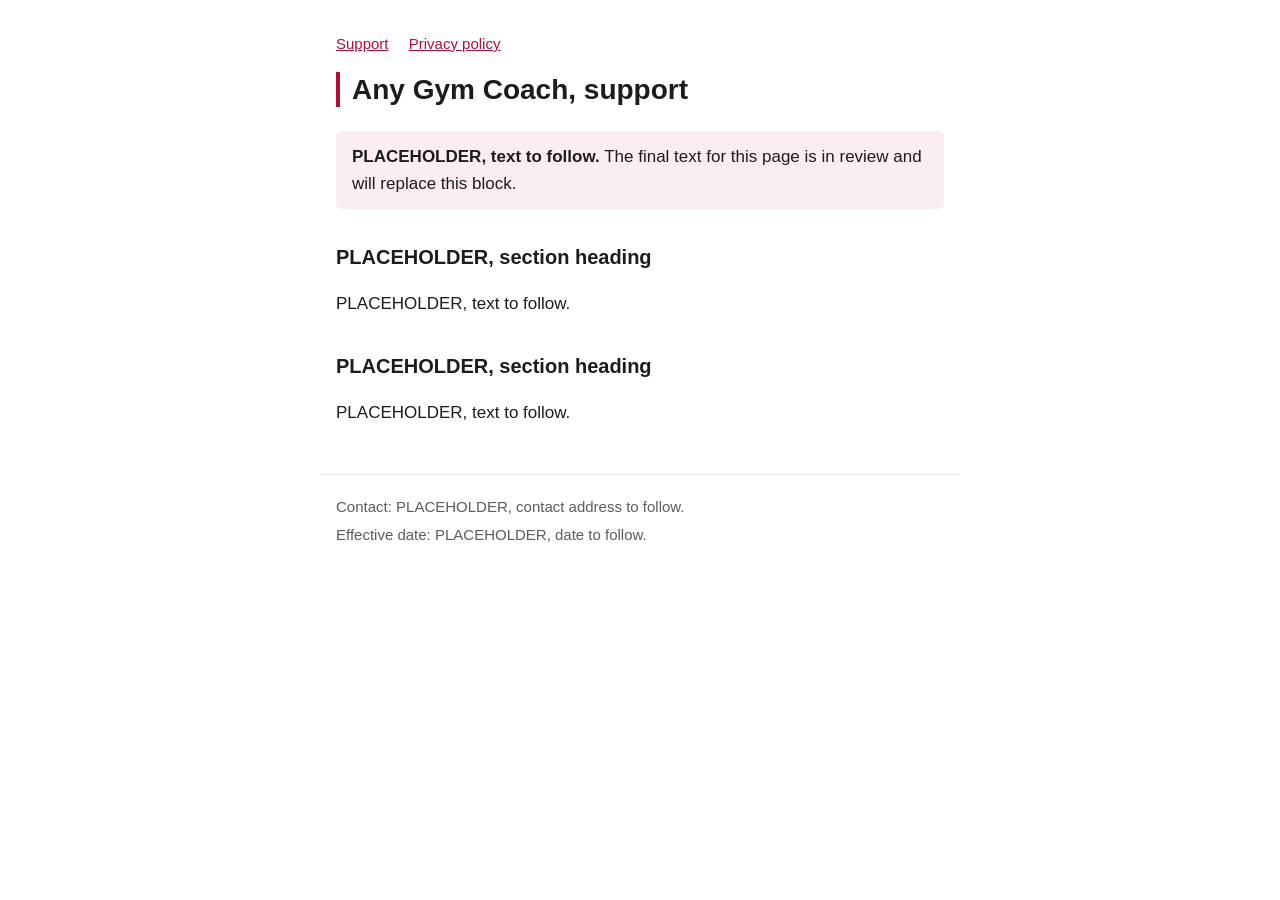
==== index.html @ a0c2c73c "Add static support and privacy page shell for Any Gym Coach Two placeholder pages (support and priva" ====
<!doctype html>
<html lang="en-GB">
<head>
<meta charset="utf-8">
<meta name="viewport" content="width=device-width, initial-scale=1">
<meta name="referrer" content="no-referrer">
<meta http-equiv="Content-Security-Policy" content="default-src 'none'; style-src 'self'; img-src 'self'; base-uri 'none'; form-action 'none'">
<title>Any Gym Coach, support</title>
<link rel="stylesheet" href="styles.css">
</head>
<body>
<header>
<nav aria-label="Site">
<a href="index.html" aria-current="page">Support</a>
<a href="privacy.html">Privacy policy</a>
</nav>
</header>
<main>
<h1>Any Gym Coach, support</h1>
<p class="placeholder"><strong>PLACEHOLDER, text to follow.</strong> The final text for this page is in review and will replace this block.</p>
<h2>PLACEHOLDER, section heading</h2>
<p>PLACEHOLDER, text to follow.</p>
<h2>PLACEHOLDER, section heading</h2>
<p>PLACEHOLDER, text to follow.</p>
</main>
<footer>
<p>Contact: PLACEHOLDER, contact address to follow.</p>
<p>Effective date: PLACEHOLDER, date to follow.</p>
</footer>
</body>
</html>
---- styles.css ----
:root {
  color-scheme: light dark;
  --bg: #ffffff;
  --text: #1c1c1e;
  --muted: #5b5b60;
  --rule: #e2e2e6;
  --accent: #b80b3a;
  --note-bg: #fbeef1;
}
@media (prefers-color-scheme: dark) {
  :root {
    --bg: #111113;
    --text: #f2f2f5;
    --muted: #a6a6ad;
    --rule: #2c2c30;
    --accent: #ff5c85;
    --note-bg: #2a1219;
  }
}
* { box-sizing: border-box; }
html { -webkit-text-size-adjust: 100%; }
body {
  margin: 0;
  background: var(--bg);
  color: var(--text);
  font-family: -apple-system, BlinkMacSystemFont, "Segoe UI", Roboto, "Helvetica Neue", Arial, sans-serif;
  font-size: 1.0625rem;
  line-height: 1.6;
}
header, main, footer {
  max-width: 40rem;
  margin: 0 auto;
  padding: 0 1rem;
}
header { padding-top: 2rem; }
nav { font-size: 0.9375rem; }
nav a { margin-right: 1rem; }
h1 {
  font-size: 1.75rem;
  line-height: 1.25;
  margin: 1rem 0 1.5rem;
  border-left: 4px solid var(--accent);
  padding-left: 0.75rem;
}
h2 { font-size: 1.25rem; margin-top: 2rem; }
a { color: var(--accent); }
a:focus-visible { outline: 2px solid var(--accent); outline-offset: 2px; }
.placeholder {
  background: var(--note-bg);
  border-radius: 6px;
  padding: 0.75rem 1rem;
}
footer {
  margin-top: 3rem;
  padding-top: 1rem;
  padding-bottom: 2rem;
  border-top: 1px solid var(--rule);
  color: var(--muted);
  font-size: 0.9375rem;
}
footer p { margin: 0.25rem 0; }
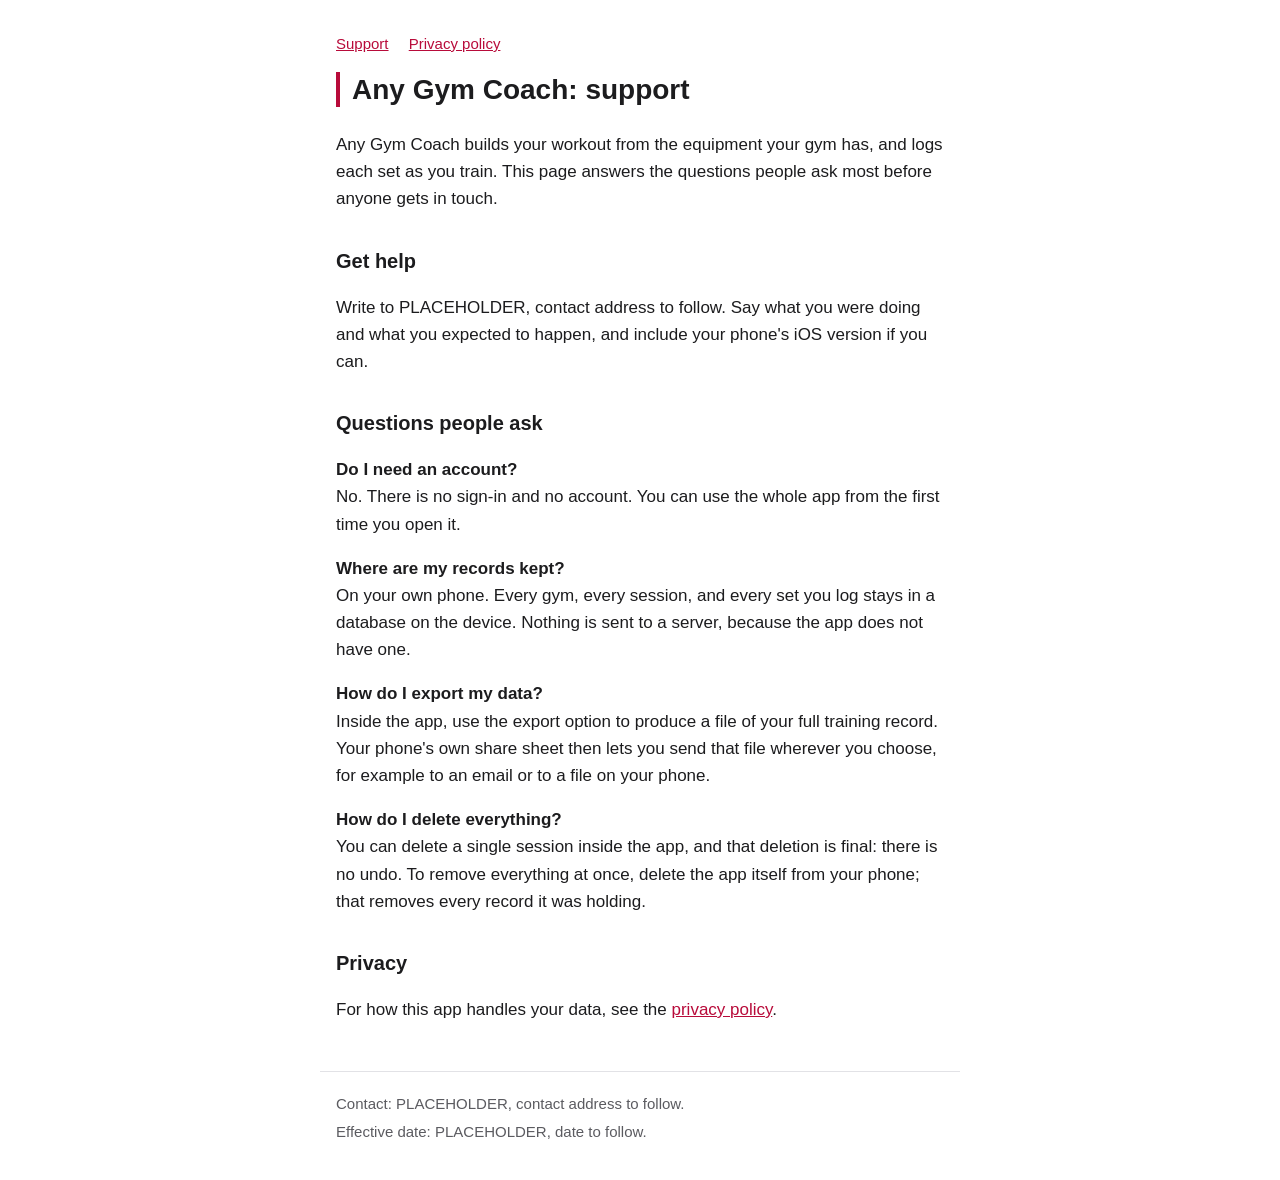
==== commit b6abc76c: "Insert gated page text into the support and privacy pages Page body taken word for word from the two" ====
--- a/index.html
+++ b/index.html
@@ -16,12 +16,21 @@
 </nav>
 </header>
 <main>
-<h1>Any Gym Coach, support</h1>
-<p class="placeholder"><strong>PLACEHOLDER, text to follow.</strong> The final text for this page is in review and will replace this block.</p>
-<h2>PLACEHOLDER, section heading</h2>
-<p>PLACEHOLDER, text to follow.</p>
-<h2>PLACEHOLDER, section heading</h2>
-<p>PLACEHOLDER, text to follow.</p>
+<h1>Any Gym Coach: support</h1>
+<p>Any Gym Coach builds your workout from the equipment your gym has, and logs each set as you train. This page answers the questions people ask most before anyone gets in touch.</p>
+<h2>Get help</h2>
+<p>Write to PLACEHOLDER, contact address to follow. Say what you were doing and what you expected to happen, and include your phone's iOS version if you can.</p>
+<h2>Questions people ask</h2>
+<p><strong>Do I need an account?</strong><br>
+No. There is no sign-in and no account. You can use the whole app from the first time you open it.</p>
+<p><strong>Where are my records kept?</strong><br>
+On your own phone. Every gym, every session, and every set you log stays in a database on the device. Nothing is sent to a server, because the app does not have one.</p>
+<p><strong>How do I export my data?</strong><br>
+Inside the app, use the export option to produce a file of your full training record. Your phone's own share sheet then lets you send that file wherever you choose, for example to an email or to a file on your phone.</p>
+<p><strong>How do I delete everything?</strong><br>
+You can delete a single session inside the app, and that deletion is final: there is no undo. To remove everything at once, delete the app itself from your phone; that removes every record it was holding.</p>
+<h2>Privacy</h2>
+<p>For how this app handles your data, see the <a href="privacy.html">privacy policy</a>.</p>
 </main>
 <footer>
 <p>Contact: PLACEHOLDER, contact address to follow.</p>
